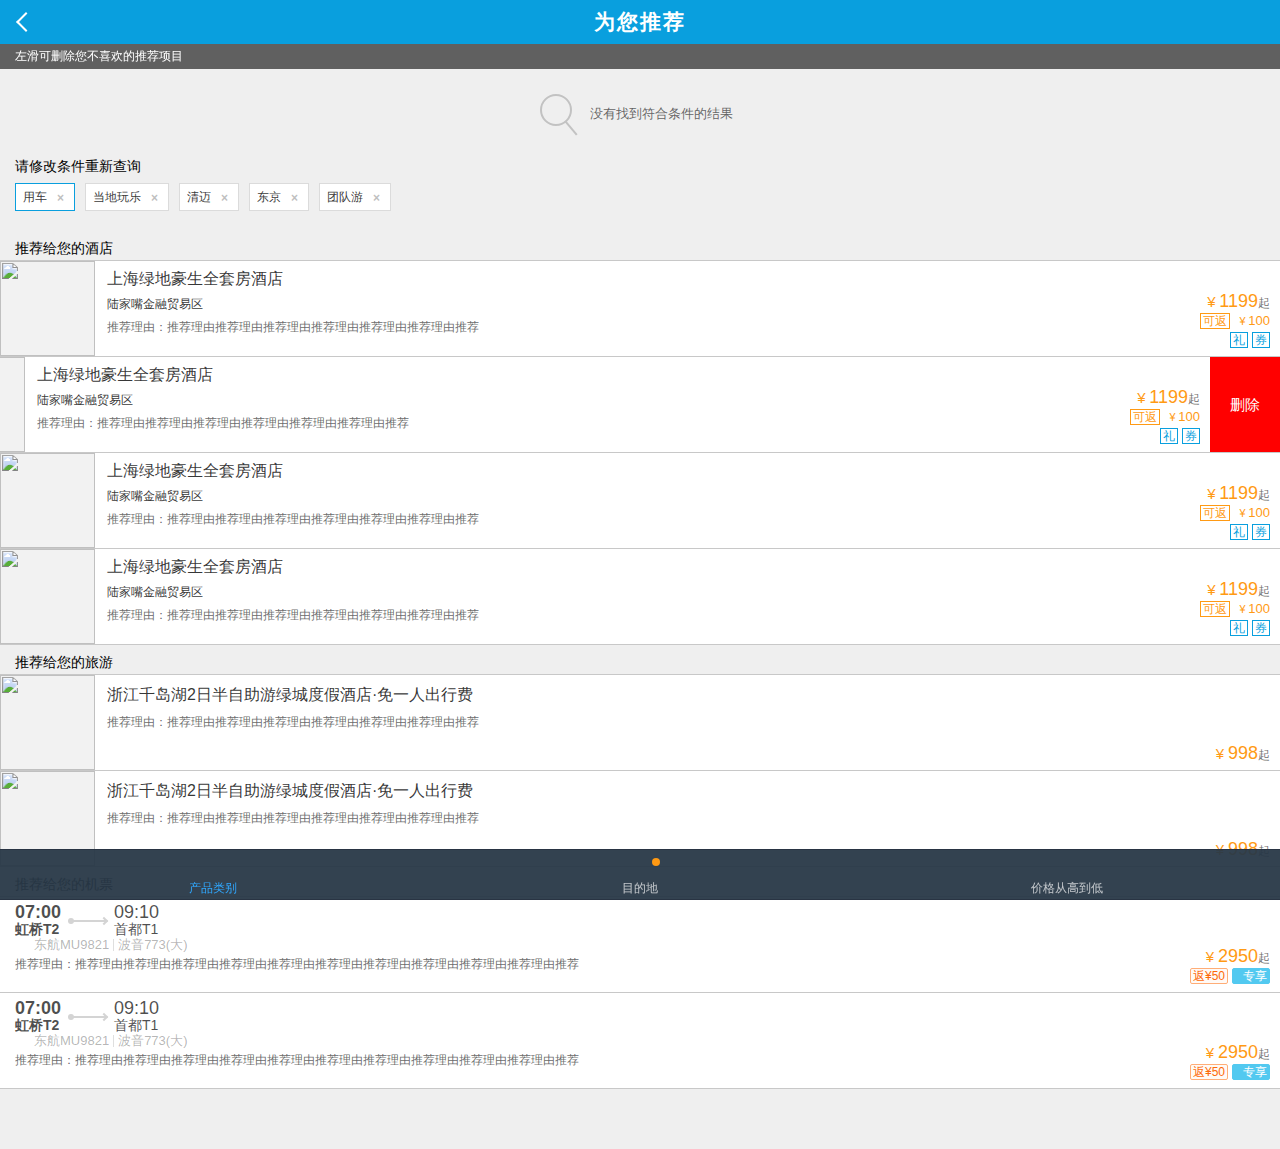
==== jh.html @ d8effe73 "html" ====
<!DOCTYPE html>
<html>
<head>
<meta charset="utf-8" />
<title>聚合页</title>
<meta id="viewport" name="viewport" content="width=device-width, initial-scale=1, minimum-scale=1, maximum-scale=1, user-scalable=no" />
<meta name="apple-mobile-web-app-capable" content="yes" />
<meta name="apple-mobile-web-app-status-bar-style" content="black" />
<meta content="telephone=no" name="format-detection" />
<link rel="stylesheet" media="all" href="css/jh.css?141016" />
</head>
<body>
<header>
	<h1 class="jh_title">为您推荐</h1>
	<i class="ico-return"></i>
</header>
<p class="txt-bar txt-info">左滑可删除您不喜欢的推荐项目</p>
<div class="main">
	<div class="noresult" style="display:;">没有找到符合条件的结果</div>
	<div class="search_panel" style="display:;">
		<h3>请修改条件重新查询</h3>
		<div class="search_panel_li clearfix">
			<!-- 选中状态添加seach_panel-item-on类 -->
			<span class="search_panel-item seach_panel-item-on">用车</span>
			<span class="search_panel-item">当地玩乐</span>
			<span class="search_panel-item">清迈</span>
			<span class="search_panel-item">东京</span>
			<span class="search_panel-item">团队游</span>
		</div>
	</div>
	<h3 class="recom-title">推荐给您的酒店</h3>
	<section class="recom">
		<div class="recom_prod_wrap">
			<div class="recom_prod clearfix">
				<div class="recom_prod-img">
					<img src="http://pic.c-ctrip.com/distribution/jhpage/prod-img/p1.png">
				</div>
				<div class="recom_prod-main">
					<h2>上海绿地豪生全套房酒店</h2>
					<div class="recom_prod-info">
						<p class="hlt-area">陆家嘴金融贸易区</p>
						<p class="cgray txt-multi">推荐理由：推荐理由推荐理由推荐理由推荐理由推荐理由推荐理由推荐</p>
					</div>
					<div class="recom_prod-price cgray">
						<p class="price-main"><span class="price"><small>&yen;</small>1199</span>起</p>
						<p class="price-sub"><i class="ico-orange">可返</i><span class="price"><small>&yen;</small>100</span></p>
						<p><i class="ico-blue">礼</i><i class="ico-blue">券</i></p>
					</div>
					<i class="ico-like ico-like-empty"></i>
				</div>
				<div class="btn-cancel">删除</div>
			</div>
		</div>
		<div class="recom_prod_wrap">
			<!-- 左滑出删除按钮添加recom_prod-cancel类 -->
			<div class="recom_prod clearfix recom_prod-cancel">
				<div class="recom_prod-img">
					<img src="http://pic.c-ctrip.com/distribution/jhpage/prod-img/p1.png">
				</div>
				<div class="recom_prod-main">
					<h2>上海绿地豪生全套房酒店</h2>
					<div class="recom_prod-info">
						<p class="hlt-area">陆家嘴金融贸易区</p>
						<p class="cgray txt-multi">推荐理由：推荐理由推荐理由推荐理由推荐理由推荐理由推荐理由推荐</p>
					</div>
					<div class="recom_prod-price cgray">
						<p class="price-main"><span class="price"><small>&yen;</small>1199</span>起</p>
						<p class="price-sub"><i class="ico-orange">可返</i><span class="price"><small>&yen;</small>100</span></p>
						<p><i class="ico-blue">礼</i><i class="ico-blue">券</i></p>
					</div>
					<i class="ico-like ico-like-full"></i>
				</div>
				<div class="btn-cancel">删除</div>
			</div>
		</div>
		<div class="recom_prod_wrap">
			<div class="recom_prod clearfix">
				<div class="recom_prod-img">
					<img src="http://pic.c-ctrip.com/distribution/jhpage/prod-img/p1.png">
				</div>
				<div class="recom_prod-main">
					<h2>上海绿地豪生全套房酒店</h2>
					<div class="recom_prod-info">
						<p class="hlt-area">陆家嘴金融贸易区</p>
						<p class="cgray txt-multi">推荐理由：推荐理由推荐理由推荐理由推荐理由推荐理由推荐理由推荐</p>
					</div>
					<div class="recom_prod-price cgray">
						<p class="price-main"><span class="price"><small>&yen;</small>1199</span>起</p>
						<p class="price-sub"><i class="ico-orange">可返</i><span class="price"><small>&yen;</small>100</span></p>
						<p><i class="ico-blue">礼</i><i class="ico-blue">券</i></p>
					</div>
					<i class="ico-like ico-like-empty"></i>
				</div>
				<div class="btn-cancel">删除</div>
			</div>
		</div>
		<div class="recom_prod_wrap">
			<div class="recom_prod clearfix">
				<div class="recom_prod-img">
					<img src="http://pic.c-ctrip.com/distribution/jhpage/prod-img/p1.png">
				</div>
				<div class="recom_prod-main">
					<h2>上海绿地豪生全套房酒店</h2>
					<div class="recom_prod-info">
						<p class="hlt-area">陆家嘴金融贸易区</p>
						<p class="cgray txt-multi">推荐理由：推荐理由推荐理由推荐理由推荐理由推荐理由推荐理由推荐</p>
					</div>
					<div class="recom_prod-price cgray">
						<p class="price-main"><span class="price"><small>&yen;</small>1199</span>起</p>
						<p class="price-sub"><i class="ico-orange">可返</i><span class="price"><small>&yen;</small>100</span></p>
						<p><i class="ico-blue">礼</i><i class="ico-blue">券</i></p>
					</div>
					<i class="ico-like ico-like-empty"></i>
				</div>
				<div class="btn-cancel">删除</div>
			</div>
		</div>
	</section>
	<h3 class="recom-title">推荐给您的旅游</h3>
	<section class="recom">
		<div class="recom_prod_wrap">
			<div class="recom_prod clearfix">
				<div class="recom_prod-img">
					<img src="http://pic.c-ctrip.com/distribution/jhpage/prod-img/p2.png">
				</div>
				<div class="recom_prod-main">
					<h2 class="txt-multi">浙江千岛湖2日半自助游绿城度假酒店&middot;免一人出行费</h2>
					<div class="recom_prod-info">
						<p class="cgray txt-multi">推荐理由：推荐理由推荐理由推荐理由推荐理由推荐理由推荐理由推荐</p>
					</div>
					<div class="recom_prod-price cgray">
						<p class="price-main"><span class="price"><small>&yen;</small>998</span>起</p>
					</div>
					<i class="ico-like ico-like-full"></i>
				</div>
				<div class="btn-cancel">删除</div>
			</div>
		</div>
		<div class="recom_prod_wrap">
			<div class="recom_prod clearfix">
				<div class="recom_prod-img">
					<img src="http://pic.c-ctrip.com/distribution/jhpage/prod-img/p2.png">
				</div>
				<div class="recom_prod-main">
					<h2 class="txt-multi">浙江千岛湖2日半自助游绿城度假酒店&middot;免一人出行费</h2>
					<div class="recom_prod-info">
						<p class="cgray txt-multi">推荐理由：推荐理由推荐理由推荐理由推荐理由推荐理由推荐理由推荐</p>
					</div>
					<div class="recom_prod-price cgray">
						<p class="price-main"><span class="price"><small>&yen;</small>998</span>起</p>
					</div>
					<i class="ico-like ico-like-full"></i>
				</div>
				<div class="btn-cancel">删除</div>
			</div>
		</div>
	</section>
	<h3 class="recom-title">推荐给您的机票</h3>
	<section class="recom">
		<div class="recom_prod_wrap">
			<div class="recom_prod recom_prod_noimg">
				<div class="recom_prod-main">
					<div class="flt-info clearfix">
						<div class="flt-start fl">
			                <p><span>07:00</span></p>
			                <p>虹桥T2</p>
			            </div>
			            <div class="flt-mid fl">
		                	<i class="flt-ico-fx"></i>
		                </div>
		                <div class="flt-end fl">
			                <p><span>09:10</span></p>
			                <p>首都T1</p>
			            </div>
						<div class="flt-hs clear">
			                <img src="http://pic.c-ctrip.com/flight_intl/airline_logo/40x35/MU.png" class="ico-flt" />
			                <span>东航MU9821</span><span>波音773(大)</span>
			            </div>
					</div>
					<div class="recom_prod-info">
						<p class="cgray txt-multi">推荐理由：推荐理由推荐理由推荐理由推荐理由推荐理由推荐理由推荐理由推荐理由推荐理由推荐理由推荐</p>
					</div>
					<div class="recom_prod-price cgray">
						<p class="price-main"><span class="price"><small>&yen;</small>2950</span>起</p>
						<p class="price-sub"><i class="ico-orange-full">返&yen;50</i><i class="ico-blue-full">专享</i></p>
					</div>
					<i class="ico-like ico-like-full"></i>
				</div>
				<div class="btn-cancel">删除</div>
			</div>
		</div>
		<div class="recom_prod_wrap">
			<div class="recom_prod recom_prod_noimg">
				<div class="recom_prod-main">
					<div class="flt-info clearfix">
						<div class="flt-start fl">
			                <p><span>07:00</span></p>
			                <p>虹桥T2</p>
			            </div>
			            <div class="flt-mid fl">
		                	<i class="flt-ico-fx"></i>
		                </div>
		                <div class="flt-end fl">
			                <p><span>09:10</span></p>
			                <p>首都T1</p>
			            </div>
						<div class="flt-hs clear">
			                <img src="http://pic.c-ctrip.com/flight_intl/airline_logo/40x35/MU.png" class="ico-flt" />
			                <span>东航MU9821</span><span>波音773(大)</span>
			            </div>
					</div>
					<div class="recom_prod-info">
						<p class="cgray txt-multi">推荐理由：推荐理由推荐理由推荐理由推荐理由推荐理由推荐理由推荐理由推荐理由推荐理由推荐理由推荐</p>
					</div>
					<div class="recom_prod-price cgray">
						<p class="price-main"><span class="price"><small>&yen;</small>2950</span>起</p>
						<p class="price-sub"><i class="ico-orange-full">返&yen;50</i><i class="ico-blue-full">专享</i></p>
					</div>
					<i class="ico-like ico-like-full"></i>
				</div>
				<div class="btn-cancel">删除</div>
			</div>
		</div>
	</section>
</div>
<footer style="">
	<ul class="filter_bar">
		<!-- 有筛选条件添加filter_on类，当前状态添加filter_curr类 -->
		<li class="filter-prod filter_curr">产品类别<i class="ico-filter ico-filter-prod"></i></li>
		<li class="filter-dest filter_on">目的地<i class="ico-filter ico-filter-dest"></i></li>
		<li class="filter-price">价格从高到低<i class="ico-filter ico-filter-price"></i></li>
	</ul>
</footer>
<div class="cui-mask" style="display:none;"></div>
<div class="cui-view cui-layer cui-alert" style="display:none;margin-left: -153px;margin-top: -53px;z-index: 3000;">
	<div class="cui-pop-box">
		<div class="cui-bd">
			<div class="cui-error-tips">将取消对改机票的收藏，同时会从“我收藏的机票”列表中删除。</div>
			<div class="cui-roller-btns">
				<div class="cui-flexbd cui-btns-cancel">点错了</div>
				<div class="cui-flexbd cui-btns-sure">好的</div>
			</div>
		</div>
	</div>
</div>
<div class="cui-view cui-layer cui-alert" style="display:none;margin-left: -153px;margin-top: -53px;z-index: 3000;">
	<div class="cui-pop-box">
		<div class="cui-bd">
			<div class="cui-error-tips">收藏成功</div>
		</div>
	</div>
</div>
<div class="cui-view cui-layer cui-alert" style="display:none;margin-left: -153px;margin-top: -53px;z-index: 3000;">
	<div class="cui-pop-box">
		<div class="cui-bd">
			<div class="cui-error-tips">删除收藏成功</div>
		</div>
	</div>
</div>
<div class="filter_box" style="display:none;">
	<div class="filter_box-title">
		<div class="filter_box-cancel">取消</div>
		<div class="filter_box-confirm">确定</div>
	</div>
	<ul class="filter_box-list">
		<!-- 选中状态增加filter_box-item-checked类 -->
		<li class="filter_box-item filter_box-item-checked">不限<i class="ico-checkbox-bg"></i></li>
		<li class="filter_box-item filter_box-item-checked">机票<i class="ico-checkbox"></i></li>
		<li class="filter_box-item">酒店<i class="ico-checkbox"></i></li>
		<li class="filter_box-item">团队游<i class="ico-checkbox"></i></li>
		<li class="filter_box-item">自由行<i class="ico-checkbox"></i></li>
		<li class="filter_box-item">当地玩乐<i class="ico-checkbox"></i></li>
		<li class="filter_box-item">用车<i class="ico-checkbox"></i></li>
		<li class="filter_box-item">高端美食<i class="ico-checkbox"></i></li>
	</ul>
	<i class="ico-box-triangle"></i>
</div>
</body>
</html>
---- css/jh.css ----
@charset "utf-8";
body,div,dl,dt,dd,ul,ol,li,h1,h2,h3,h4,h5,h6,
pre,code,form,fieldset,legend,input,textarea,p,blockquote,
th,td,hr,button,article,aside,details,figcaption,figure,
footer,header,hgroup,menu,nav,section{margin: 0;padding: 0}
body,button,input,select,textarea{font: 400 14px/1.0 Arial,"Lucida Grande",Verdana,"Microsoft YaHei",hei}
article,aside,details,figcaption,figure,footer,header,hgroup,menu,nav,section,iframe{display: block}
h1,h2,h3,h4,h5,h6{font-size: 100%;font-weight: 500}
address,cite,dfn,em,var,i{font-style: normal;font-weight: 400}
dfn{font-family: Arial}
ul,ol{list-style: none}
a{color: #000;text-decoration: none}
fieldset,img,button,input{border: 0}
button,input,select,textarea{font-size: 100%}
table{border-collapse: collapse;border-spacing: 0}
input{-webkit-appearance: none;border-radius: 0}
body{min-width: 320px;height:100%;background: #efefef;overflow-x: hidden;-webkit-text-size-adjust: none;-webkit-tap-highlight-color: rgba(0,0,0,0);-moz-user-select: none;color: #000}
header{z-index:1000;position:fixed;top:0;left:0;right:0;width:100%;height:44px;background-color:#099FDE;}
footer{z-index:1200;position:fixed;bottom:0;left:0;right:0;height:49px;border:1px solid #293443;border-width:1px 0;background-color:rgba(40,56,71,.95);font-size:12px;}
h1{font: 600 1.286rem/2 Tahoma}
small{font-size:smaller;}
header h1{font-family:Arial, "Microsoft Yahei", hei;}
section h3{font-size:15px;}

:focus{outline: 0}
.clearfix:after{clear: both;content: '.';display: block;height: 0;visibility: hidden;line-height: 0}
.clearfix{*zoom: 1}
.fl{float: left}
.fr{float: right}
.clear{clear: both}
.overflow {overflow: hidden}
.ellips{white-space: nowrap;overflow: hidden;text-overflow: ellipsis}
.fs12{font-size:12px;}
.fs18{font-size:18px;}
.price{color:#ff9a14;}
.cgray{color:rgba(0,0,0,.6);}
.txt-multi{line-height:1.2}

.ico-return{position: absolute;left: 0;top: 0;width: 54px;height: 44px;background-color: #099FDE;}
.ico-return:before{content: '';position: absolute;width: 12px;height: 12px;left: 50%;top: 50%;margin-top: -7px;margin-left: -8px;border-left: 2px solid #fff;border-top: 2px solid #fff;-webkit-transform: rotate(-45deg);-moz-transform: rotate(-45deg);-ms-transform: rotate(-45deg);-o-transform: rotate(-45deg);transform: rotate(-45deg);background: none;}
.ico-orange, .ico-blue,
.ico-orange-full, .ico-blue-full{display:inline-block;padding:1px 2px;line-height:1.0;font-size:12px;border:1px solid;}
.ico-orange{color:#ff9a14;border-color:#ff9a14;}
.ico-blue{color:#099fde;border-color:#099fde;}
.ico-orange-full{color:#FD6907;border-color:#FFAD77;background-color:#FFFAF6;border-radius:2px;}
.ico-blue-full{color:#fff;border-color:#52C9F0;background-color:#52C9F0;border-radius:2px;}
.ico-like, .ico-filter,
.ico-blue-full, .ico-box-triangle,
.ico-checkbox, .ico-checkbox-bg{background-image:url(http://pic.c-ctrip.com/distribution/jhpage/ico-jh.png?141013);background-repeat:no-repeat;background-size:46px 190px;}
.ico-like{display:inline-block;width:15px;height:13px;}
.ico-like-empty{background-position:0 0;}
.ico-like-full{background-position:-16px 0;}
.ico-filter{display:inline-block;width:19px;height:19px;}
.ico-filter-price{background-position:0 -30px;}
.ico-filter-dest{background-position:0 -49px;}
.ico-filter-prod{background-position:0 -68px;}
.ico-checkbox{display:block;width:17px;height:16px;background-position:0 -136px;}
.ico-checkbox-bg{display:none;width:18px;height:14px;}
.ico-blue-full{background-position:2px -87px;}
.ico-box-triangle{background-position:0 -102px;}
.btn-cancel{text-align:center;color:#fff;background-color:red;border:1px solid #C8C8C8;border-width:1px 0;}

.main{height:100%;margin:69px 0 50px;overflow-x:hidden;overflow-y: auto;}
.jh_title{height: 44px;line-height:44px;text-align:center;letter-spacing: 2px;color: #fff;}
.txt-info{color:#fff;background-color:rgba(0,0,0,0.6);}
.txt-bar{z-index:1000;position:fixed;top:44px;left:0;right:0;height:25px;padding-left:15px;font-size:12px;line-height:25px;}
.recom{margin-bottom:10px;}
.recom-title{padding-left:15px;margin-bottom:5px;}
.recom_prod_wrap{width:100%;border:1px solid #C8C8C8;border-width:1px 0;overflow:hidden;}
.recom_prod_wrap + .recom_prod_wrap{border-top-width:0;}
.recom_prod{position:relative;width:100%;background-color:#fff;-webkit-transition: transform 0.2s ease-in-out;transition: transform 0.2s ease-in-out;}
.recom_prod-cancel{-webkit-transform:translateX(-70px);-moz-transform:translateX(-70px);-ms-transform:translateX(-70px);-o-transform:translateX(-70px);transform:translateX(-70px);}
.recom_prod-img{float:left;width:95px;height:95px;overflow:hidden;background: #f2f2f2 url(http://pic.c-ctrip.com/h5/hotel/hotel-loading-default.png) center center no-repeat;background-size: 27px 29px;}
.recom_prod-img img{width:95px;height:95px;}
.recom_prod-main{position:relative;height:95px;margin-left: 95px;padding:10px 10px 10px 12px;box-sizing:border-box;}
.recom_prod-main h2{margin-bottom:11px;font-size:16px;padding-right:24px;color:rgba(0,0,0,.8);}
.recom_prod-main p{font-size:12px;}
.recom_prod-main .hlt-area{margin-bottom:10px;color:rgba(0,0,0,.8);}
.recom_prod-main .txt-multi{display: -webkit-box;-webkit-box-orient: vertical;-webkit-line-clamp: 2;overflow:hidden;}
.recom_prod-main .ico-like{position:absolute;top:11px;right:10px;}
.recom_prod-main .recom_prod-info{width:65%;}
.recom_prod-main .recom_prod-price{position:absolute;right:10px;bottom:8px;}
.recom_prod-price p{text-align:right;}
.recom_prod-price small{margin-left:4px;margin-right:0.25em}
.recom_prod-price i + i{margin-left:4px;}
.recom_prod-price p + p{margin-top:3px;}
.recom_prod-price .ico-blue-full{padding-left:10px;}
.price-main .price{font-size:18px;}
.price-sub .price{font-size:13px;margin-left:6px;}
.recom_prod .btn-cancel{z-index:2;position:absolute;right:-70px;top:-1px;bottom:-1px;width:70px;font-size:15px;line-height:95px;}
.recom_prod_noimg .recom_prod-main{margin-left:0;padding-left:15px;padding-top:7px;}
.flt-info{margin-bottom:6px;}
.flt-info p{font-size:14px;color:rgba(0,0,0,.7);line-height:16px;}
.flt-info .flt-start p{font-weight:bold;}
.flt-start span, .flt-end span{font-size:18px;}
.flt-mid{position: relative;width: 53px;height: 34px;overflow: hidden;}
.flt-mid .flt-ico-fx{position: absolute;width: 38px;height: 2px;left: 50%;top: 50%;margin-left: -19px;margin-top: -1px;background: #d4d4d4;}
.flt-ico-fx:before, .flt-ico-fx:after{content: '';position: absolute;top: 0;}
.flt-ico-fx:before {left: 0;width: 6px;height: 6px;margin-left: -1px;margin-top: -2px;background: #d4d4d4;border-radius: 50%;}
.flt-ico-fx:after {right: 0;width: 4px;height: 4px;margin-top: -2px;border-top: 2px solid #d4d4d4;border-right: 2px solid #d4d4d4;-moz-transform: rotate(45deg);-ms-transform: rotate(45deg);-o-transform: rotate(45deg);-webkit-transform: rotate(45deg);transform: rotate(45deg);}
.flt-hs{font-size:13px;color:rgba(0,0,0,.3);}
.flt-hs span + span:before {content: '';display: inline-block;width: 1px;height: 12px;background: #dfdfdf;margin: 0 4px -2px;}
.flt-hs .ico-flt{float:left;margin-right:5px;width: 14px;height: 12px;}

.filter_bar{display:table;display: -webkit-box;display: -moz-box;display: -ms-flexbox;display: -webkit-flex;display: flex;width:100%;}
.filter_bar li{position:relative;display:table-cell;width:33.33%;padding-top: 32px;-webkit-box-flex: 1;-moz-flex: 1;-ms-box-flex: 1;box-flex: 1;flex: 1;text-align:center;height:49px;color:rgba(255,255,255,.7);-webkit-box-sizing: border-box;-moz-box-sizing: border-box;box-sizing: border-box;}
.filter_bar .ico-filter{position: absolute;top: 8px;left: 50%;margin-left: -9px;/*position:relative;display:block;margin: 8px auto 6px;*/}
.filter_bar .filter_curr{color:#30a8ff;}
.filter_on .ico-filter:before{content:"";position:absolute;top:0;right:-10px;display:block;width:8px;height:8px;border-radius:50%;background-color:#ff9913;}
.filter_curr .ico-filter-price{background-position:-19px -30px;}
.filter_curr .ico-filter-dest{background-position:-19px -49px;}
.filter_curr .ico-filter-prod{background-position:-19px -68px;}

.noresult{position:relative;width:220px;height:40px;margin:25px auto;padding-left:60px;font-size:13px;line-height:40px;color:rgba(0,0,0,.6);-webkit-box-sizing: border-box;-moz-box-sizing: border-box;box-sizing: border-box;}
.noresult:before{content: "";position: absolute;left: 10px;top: 0;border: 2px solid #c2c2c2;width: 28px;height: 28px;border-radius: 50%;}
.noresult:after {content: "";position: absolute;left: 32px;top: 33px;background: #c2c2c2;width: 18px;height: 2px;-webkit-transform: rotate(50deg);-moz-transform: rotate(50deg);-ms-transform: rotate(50deg);transform: rotate(50deg);}
.search_panel{margin-bottom: 25px;}
.search_panel h3{margin-left:15px;margin-bottom:5px;}
.search_panel .search_panel_li{padding-left:10px;}
.search_panel_li .search_panel-item{position:relative;float:left;margin: 5px;padding:7px 27px 7px 7px;border:1px solid #dbdbdb;font-size:12px;color:rgba(0,0,0,.8);background-color:#fff;}
.search_panel_li .search_panel-item:before{content:"\d7";position:absolute;right:10px;top:8px;color:#BFBFBF;font-weight:bold}
.search_panel_li .seach_panel-item-on{border-color:#099FDE}

.cui-mask{z-index:2000;position:fixed;top:0;left:0;right:0;bottom:0;height:100%;width:100%;background-color:rgba(0,0,0,.5)}
.cui-layer {color: #eee;border-radius: 10px;}
.cui-alert {position: fixed;max-width: 500px;width: 95%;left: 50%;top: 50%;padding: 1px;}
.cui-pop-box {position: relative;width: 280px;margin: auto;background: #fff;overflow: hidden;border-radius: 3px;}
.cui-error-tips {color: #000;padding: 20px;text-align: center;}
.cui-roller-btns {background: #fff;border-top: 1px solid #bcbcbc;line-height: 18px;text-align: center;-webkit-box-sizing: border-box;-moz-box-sizing: border-box;box-sizing: border-box;display: -webkit-box;display: -moz-box;display: -ms-flexbox;display: -webkit-flex;display: flex;width: 100%;}
.cui-roller-btns .cui-flexbd {padding: 12px 0;color: #099fde;-webkit-box-flex: 1;-moz-box-flex: 1;-webkit-flex: 1;-ms-flex: 1;flex: 1;}
.cui-roller-btns .cui-flexbd:nth-of-type(2){border-left: 1px solid rgba(0,0,0,0.3);}
.filter_box{z-index:3000;position:fixed;bottom:0;left:0;right:0;padding-top:50px;-webkit-box-sizing: border-box;-moz-box-sizing: border-box;box-sizing: border-box;}
.filter_box .filter_box-title{position:absolute;left:0;right:0;top:0;display: -webkit-box;display: -moz-box;display: -ms-flexbox;display: -webkit-flex;display: flex;width: 100%;height:48px;border-radius:6px 6px 0 0;border-top: 2px solid #435163;background-color:#334250;font-size:17px;line-height:48px;color:rgba(255,255,255,.8);}
.filter_box-title .filter_box-cancel{padding-left:20px;-webkit-box-flex: 1;-moz-box-flex: 1;-webkit-flex: 1;-ms-flex: 1;flex: 1;}
.filter_box-title .filter_box-confirm{padding-right:20px;text-align: right;-webkit-box-flex: 1;-moz-box-flex: 1;-webkit-flex: 1;-ms-flex: 1;flex: 1;}
.filter_box-list{height:290px;padding:0 10px;overflow-x:hidden;overflow-y:auto;font-size:15px;color:rgba(0,0,0,.9);background-color:#fff}
.filter_box-list .filter_box-item{position:relative;height:44px;padding:0 10px;line-height:44px;}
.filter_box-list .filter_box-item + .filter_box-item{border-top:1px solid #ddd;}
.filter_box-item .ico-checkbox,
.filter_box-item .ico-checkbox-bg{position:absolute;right:18px;top:14px;}
.filter_box-item-checked .ico-checkbox{background-position:0 -160px;}
.filter_box-item-checked .ico-checkbox-bg{display:block;background-position: 0 -117px;}

@media only screen and (min-device-width : 768px) and (max-device-width : 1024px){
	.main{margin-top:80px;}
	.txt-bar{padding-left:20px;font-size:16px;}
	.jh_title{font-size:26px;}
	.ico-like{width:19px;height:16px;}
	.ico-like-empty{background-position:0 -13px;}
	.ico-like-full{background-position:-19px -13px;}
	.ico-checkbox{width:23px;height:22px;background-position:-23px -136px;}
	.ico-return:before{width:16px;height:16px;margin-top:-9px;margin-left:-3px;}
	.recom{margin-bottom:15px;padding:0 14px;}
	.recom:after{clear: both;content: '.';display: block;height: 0;visibility: hidden;line-height: 0}
	.recom_prod_wrap{float:left;margin:6px;}
	.recom_prod_wrap + .recom_prod_wrap{border-top-width:1px;}
	.recom-title{font-size:22px;padding-left:20px;}
	.recom_prod-img{height:110px;width:110px;}
	.recom_prod-img img{width:110px;height:110px;}
	.recom_prod-main{margin-left:110px;height:110px;}
	.recom_prod-main h2{font-size:18px;margin-bottom: 15px;}
	.recom_prod-main p{font-size:14px;}
	.recom_prod-main .price-sub{margin-top:6px;}
	.recom_prod-main .hlt-area{font-size:15px;}
	.recom_prod .btn-cancel{line-height:110px;font-size:20px;}
	.price-main .price{font-size:22px;}
	.recom_prod_noimg .recom_prod-main{padding-top:10px;}
	.recom_prod_noimg .txt-multi{-webkit-line-clamp:1;}
	.flt-info{margin-bottom:8px;}
	.flt-info p{font-size:16px;line-height:20px}
	.flt-start span, .flt-end span{font-size:22px;}
	.flt-mid{height: 44px;width:82px;}
	.flt-mid .flt-ico-fx{width:42px;}
	.flt-hs{font-size:14px;line-height:22px;}
	.flt-hs .ico-flt{margin-top:5px;}
	.flt-hs span + span:before{height:14px;margin: 0 10px -2px;}
	.filter_bar li{padding-top:0;font-size:20px;line-height:49px;}
	.filter_bar .ico-filter{position:relative;left:0;top:3px;margin-left: 10px;}
	.cui-mask{z-index:1100;}
	.filter_box{left:20px;bottom:54px;width:316px;}
	.filter_box .filter_box-title{font-size:22px;}
	.filter_box .filter_box-list{border:2px solid #283847;border-top-width:0}
	.filter_box .ico-box-triangle{position:absolute;bottom:-12px;left:78px;display:inline-block;width:33px;height:14px;}
	.filter_box-list .filter_box-item{height:50px;line-height:50px;font-size:20px}
	.filter_box-item-checked .ico-checkbox-bg{display:block;top: 12px;right:18px;width: 22px;height: 17px;background-position:-20px -117px;}
	.filter_box-item-checked .ico-checkbox{background-position:-23px -160px;}
	.noresult{width:320px;height:58px;padding-left: 84px;font-size:20px;line-height:58px;}
	.noresult:before{width:42px;height:42px;border-width:3px}
	.noresult:after{left: 42px;top: 48px;width:24px;height:3px;}
	.search_panel h3{margin-left:20px;margin-bottom:10px;font-size:20px}
	.search_panel .search_panel_li{padding-left:12px;}
	.search_panel_li .search_panel-item{margin:8px;font-size:18px;padding:11px 42px 11px 15px;}
	.search_panel_li .search_panel-item:before{top:10px;right:15px;font-size:18px}
}
@media only screen and (min-device-width : 768px) and (max-device-width : 1024px) and (orientation : portrait){
	.recom_prod_wrap{width:358px;}
	.recom_prod_noimg .recom_prod-info{width:76%;}
	.filter_box{left:20px;}
}

@media only screen and (min-device-width : 768px) and (max-device-width : 1024px) and (orientation : landscape){
	.recom_prod_wrap{width:486px;}
	.recom_prod-main .recom_prod-info{width:76%;}
	.recom_prod_noimg .recom_prod-info{width:80%;}
	.filter_box{left:63px;}
}
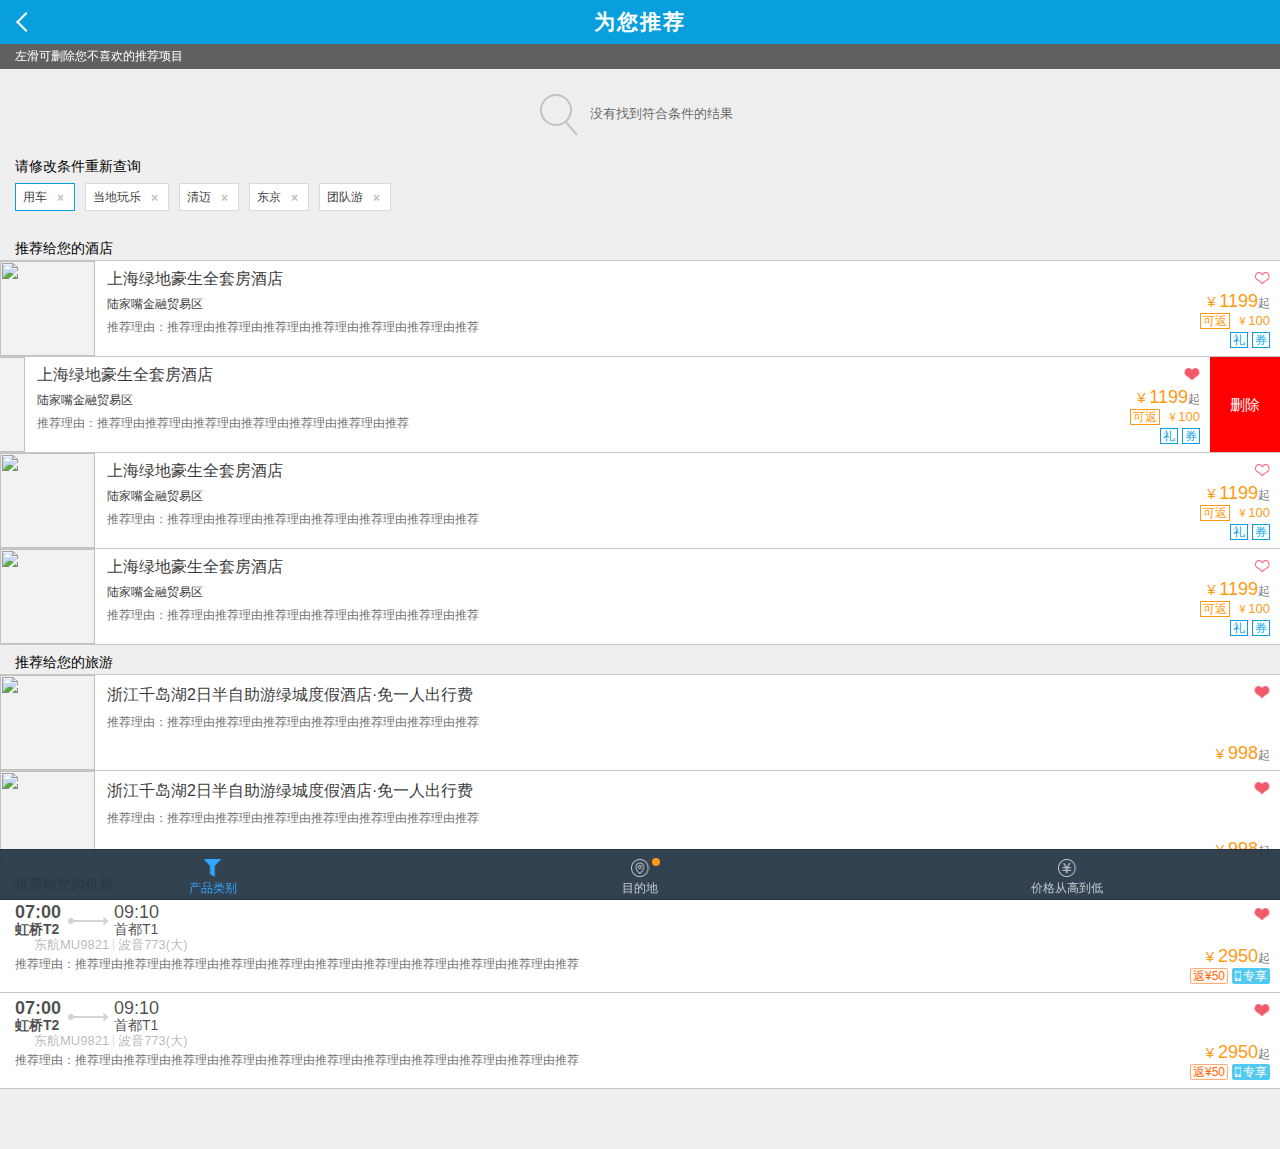
==== commit 916738ad: "style" ====
--- a/jh.html
+++ b/jh.html
@@ -275,5 +275,14 @@
 	</ul>
 	<i class="ico-box-triangle"></i>
 </div>
+<script type="text/javascript">
+	window.onload=function(){
+		var filterProd=document.getElementsByClassName("filter-prod")[0],
+			filterBox=document.getElementsByClassName("filter_box")[0];
+		filterProd.addEventListener("click", function(){
+			filterBox.style.display="block";
+		});
+	}
+</script>
 </body>
 </html>
--- a/css/jh.css
+++ b/css/jh.css
@@ -46,10 +46,10 @@
 .ico-blue-full{color:#fff;border-color:#52C9F0;background-color:#52C9F0;border-radius:2px;}
 .ico-like, .ico-filter,
 .ico-blue-full, .ico-box-triangle,
-.ico-checkbox, .ico-checkbox-bg{background-image:url(http://pic.c-ctrip.com/distribution/jhpage/ico-jh.png?141013);background-repeat:no-repeat;background-size:46px 190px;}
-.ico-like{display:inline-block;width:15px;height:13px;}
+.ico-checkbox, .ico-checkbox-bg{background-image:url(../img/ico-jh.png?141017);background-repeat:no-repeat;background-size:46px 190px;}
+.ico-like{display:inline-block;width:16px;height:13px;}
 .ico-like-empty{background-position:0 0;}
-.ico-like-full{background-position:-16px 0;}
+.ico-like-full{background-position:-17px 0;}
 .ico-filter{display:inline-block;width:19px;height:19px;}
 .ico-filter-price{background-position:0 -30px;}
 .ico-filter-dest{background-position:0 -49px;}
@@ -102,8 +102,8 @@
 .flt-hs span + span:before {content: '';display: inline-block;width: 1px;height: 12px;background: #dfdfdf;margin: 0 4px -2px;}
 .flt-hs .ico-flt{float:left;margin-right:5px;width: 14px;height: 12px;}
 
-.filter_bar{display:table;display: -webkit-box;display: -moz-box;display: -ms-flexbox;display: -webkit-flex;display: flex;width:100%;}
-.filter_bar li{position:relative;display:table-cell;width:33.33%;padding-top: 32px;-webkit-box-flex: 1;-moz-flex: 1;-ms-box-flex: 1;box-flex: 1;flex: 1;text-align:center;height:49px;color:rgba(255,255,255,.7);-webkit-box-sizing: border-box;-moz-box-sizing: border-box;box-sizing: border-box;}
+.filter_bar{display: -webkit-box;display: -moz-box;display: -ms-flexbox;display: -webkit-flex;display: flex;width:100%;}
+.filter_bar li{position:relative;width:33.33%;padding-top: 32px;-webkit-box-flex: 1;-moz-flex: 1;-ms-box-flex: 1;box-flex: 1;flex: 1;text-align:center;height:49px;color:rgba(255,255,255,.7);-webkit-box-sizing: border-box;-moz-box-sizing: border-box;box-sizing: border-box;}
 .filter_bar .ico-filter{position: absolute;top: 8px;left: 50%;margin-left: -9px;/*position:relative;display:block;margin: 8px auto 6px;*/}
 .filter_bar .filter_curr{color:#30a8ff;}
 .filter_on .ico-filter:before{content:"";position:absolute;top:0;right:-10px;display:block;width:8px;height:8px;border-radius:50%;background-color:#ff9913;}
